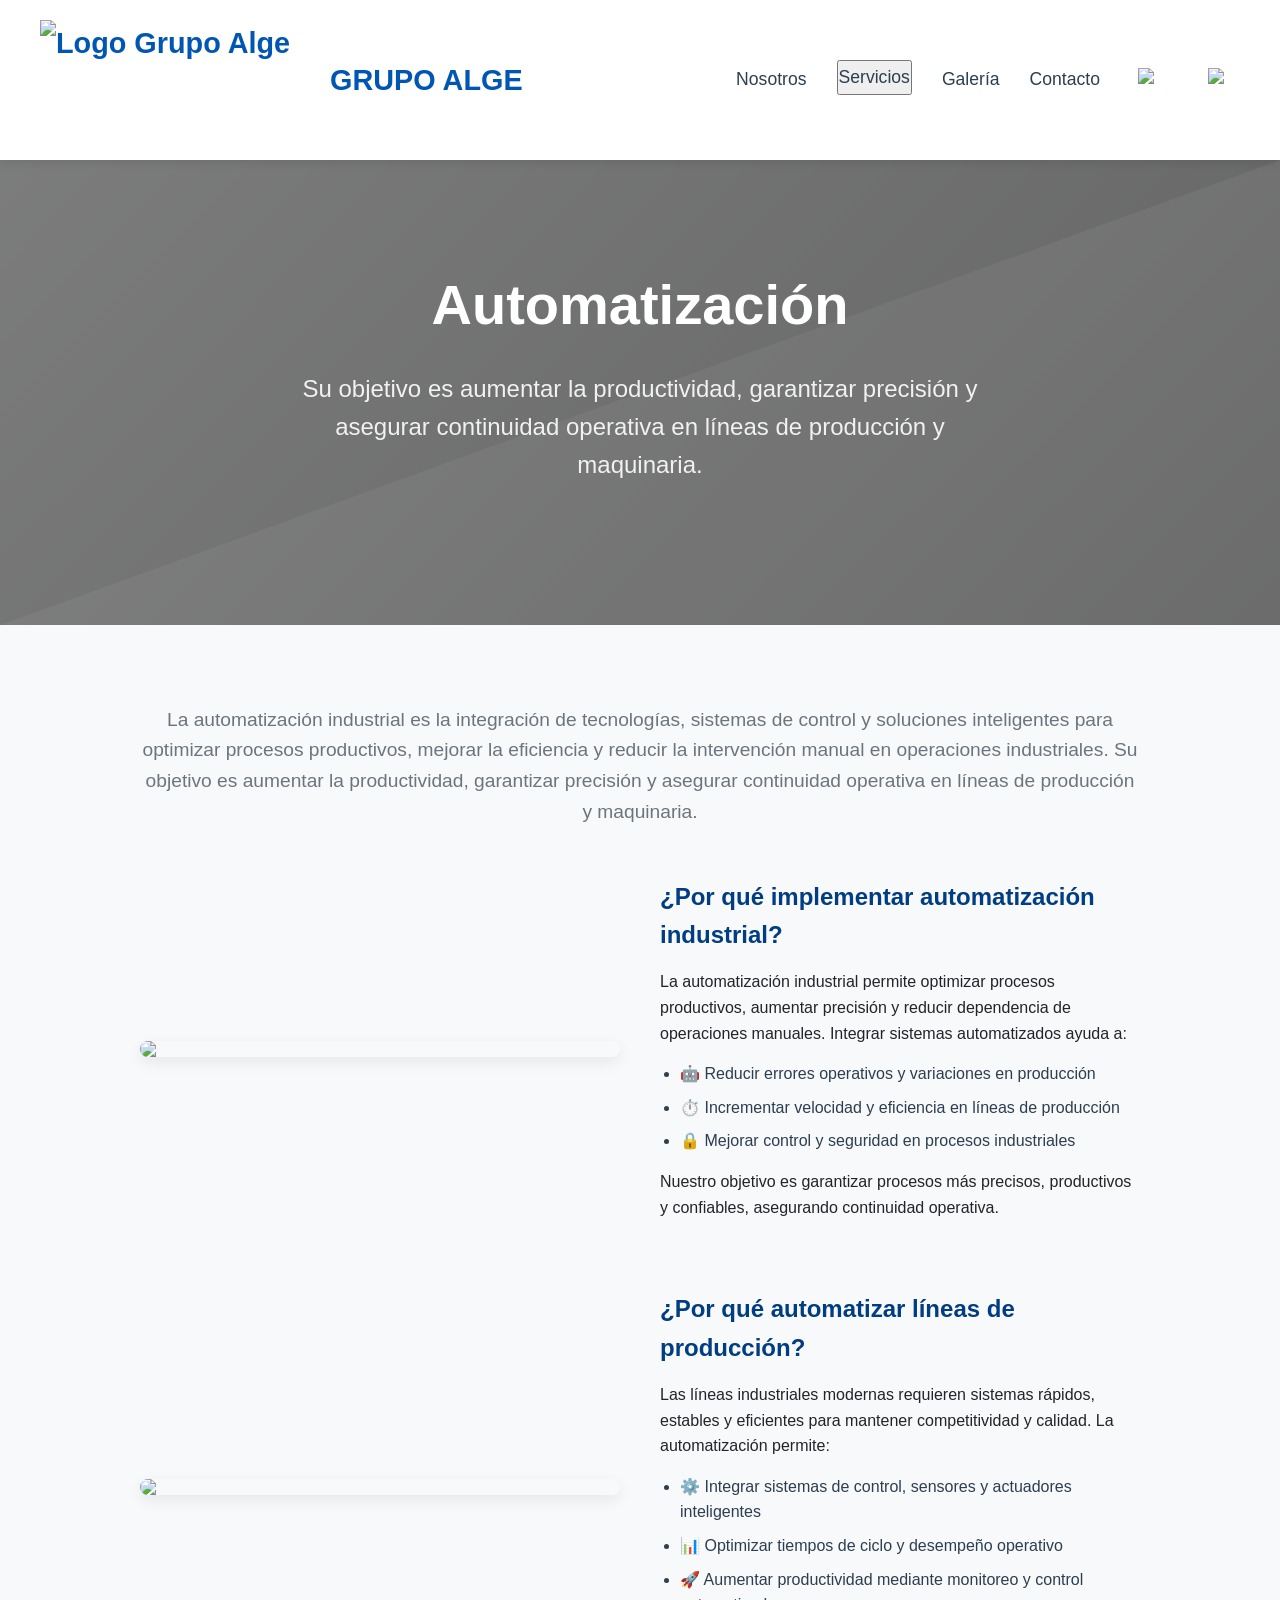
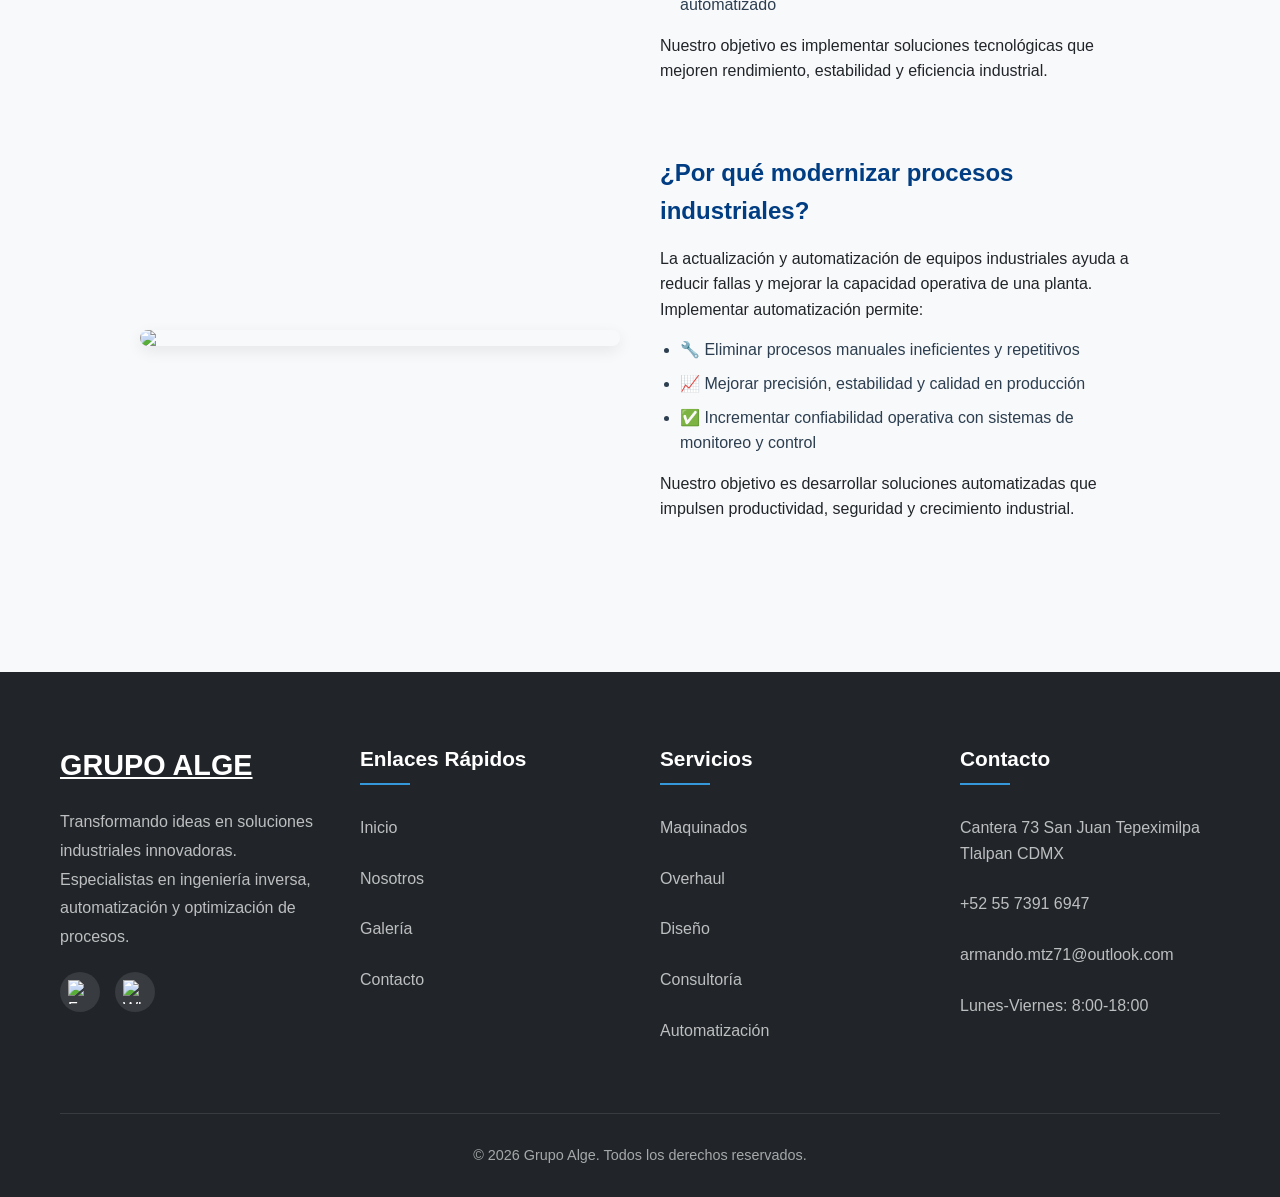
==== PAGINA ALGE/automatizacion.html @ 8874084b "Primero" ====
<!DOCTYPE html>
<html lang="es">
<head>
    <meta charset="UTF-8">
    <meta name="viewport" content="width=device-width, initial-scale=1.0">
    <title>Sustitución de Importaciones - GRUPO ALGE</title>

    <link rel="stylesheet" href="css/style.css">
    <link rel="icon" href="images/logo estrella.png" type="image/png">
</head>
<body>

<!-- Header (se mantiene igual que tu index) -->
<header class="header">
  <nav class="nav container" aria-label="Navegación principal">
    
    <a href="index.html" class="logo" aria-label="Inicio">
      <img src="images/logo estrella.png" alt="Logo Grupo Alge" style="height:120px; margin-right:40px;">
      GRUPO ALGE
    </a>

    

    <!-- Fondo para cerrar menú -->
    <div class="nav-backdrop" hidden></div>

    <!-- Menú -->
    <div id="primary-menu" class="nav-links">
      <a href="nosotros.html" class="nav-link">Nosotros</a>

      <!-- Dropdown -->
      <div class="nav-group">
        <button class="nav-link nav-dropdown-toggle" aria-expanded="false">
          Servicios <i class="fas fa-chevron-down"></i>
        </button>

        <div class="nav-dropdown">
          <a href="sustitucion.html" class="nav-sublink">Sustitución de Importaciones</a>
          <a href="overhaul.html" class="nav-sublink">Overhaul</a>
          <a href="diseño.html" class="nav-sublink">Diseño y Maquinado</a>
          <a href="consultoria.html" class="nav-sublink">Consultoría</a>
          <a href="automatizacion.html" class="nav-sublink">Automatización</a>
        </div>
      </div>

      <a href="galeria.html" class="nav-link">Galería</a>
      <a href="contacto.html" class="nav-link">Contacto</a>
      <a href="https://facebook.com/controlytecnologiaenllenado" target="_blank" class="social-link">
                            <img src="images/Facebook_Logo_(2019).png" alt="Facebook" style="width:24px; height:24px; vertical-align:middle;">
                        </a>

                        <a href="https://wa.me/+525573916947" target="_blank" class="social-link">
                            <img src="images/whatsapp.png" alt="WhatsApp" style="width:24px; height:24px; vertical-align:middle;">
                        </a>
    </div>

    
     
   

  </nav>
</header>


<!-- Hero -->
<section class="hero hero-blog">
    <div class="container">
        <h1 class="hero-title">Automatización</h1>
        <p class="hero-subtitle">Su objetivo es aumentar la productividad, garantizar precisión y asegurar continuidad operativa en líneas de producción y maquinaria.</p>
    </div>
</section>

<!-- Blog Body -->
<section class="blog-content container">

    <div class="blog-intro">
        <p>
            La automatización industrial es la integración de tecnologías, sistemas de control y soluciones inteligentes para optimizar procesos productivos, mejorar la eficiencia y reducir la intervención manual en operaciones industriales. Su objetivo es aumentar la productividad, garantizar precisión y asegurar continuidad operativa en líneas de producción y maquinaria.
    </div>

    <!-- Block 1 -->
    <div class="blog-block">
    <img src="images/fotoalge8.jpeg" class="blog-img">
    <div class="blog-text">
        <h2>¿Por qué implementar automatización industrial?</h2>
        <p>
            La automatización industrial permite optimizar procesos productivos, aumentar precisión y reducir dependencia de operaciones manuales. Integrar sistemas automatizados ayuda a:
        </p>
        <ul>
            <li>🤖 Reducir errores operativos y variaciones en producción</li>
            <li>⏱️ Incrementar velocidad y eficiencia en líneas de producción</li>
            <li>🔒 Mejorar control y seguridad en procesos industriales</li>
        </ul>
        <p>
            Nuestro objetivo es garantizar procesos más precisos, productivos y confiables, asegurando continuidad operativa.
        </p>
    </div>
</div>

    <!-- Block 2 -->
    <div class="blog-block">
    <img src="images/fotoalge9.jpeg" class="blog-img">
    <div class="blog-text">
        <h2>¿Por qué automatizar líneas de producción?</h2>
        <p>
            Las líneas industriales modernas requieren sistemas rápidos, estables y eficientes para mantener competitividad y calidad. La automatización permite:
        </p>
        <ul>
            <li>⚙️ Integrar sistemas de control, sensores y actuadores inteligentes</li>
            <li>📊 Optimizar tiempos de ciclo y desempeño operativo</li>
            <li>🚀 Aumentar productividad mediante monitoreo y control automatizado</li>
        </ul>
        <p>
            Nuestro objetivo es implementar soluciones tecnológicas que mejoren rendimiento, estabilidad y eficiencia industrial.
        </p>
    </div>
</div>

    <!-- Block 3 -->
    <div class="blog-block">
    <img src="images/fotoalge10.jpeg" class="blog-img">
    <div class="blog-text">
        <h2>¿Por qué modernizar procesos industriales?</h2>
        <p>
            La actualización y automatización de equipos industriales ayuda a reducir fallas y mejorar la capacidad operativa de una planta. Implementar automatización permite:
        </p>
        <ul>
            <li>🔧 Eliminar procesos manuales ineficientes y repetitivos</li>
            <li>📈 Mejorar precisión, estabilidad y calidad en producción</li>
            <li>✅ Incrementar confiabilidad operativa con sistemas de monitoreo y control</li>
        </ul>
        <p>
            Nuestro objetivo es desarrollar soluciones automatizadas que impulsen productividad, seguridad y crecimiento industrial.
        </p>
    </div>
</div>

   

</section>

    <!-- Footer -->
    <footer class="footer">
        <div class="container">
            <div class="footer-grid">
                <div class="footer-info">
                    <a href="index.html" class="footer-logo">
                        <i class="fas fa-cogs"></i> GRUPO ALGE
                    </a>
                    <p class="footer-text">Transformando ideas en soluciones industriales innovadoras. Especialistas en ingeniería inversa, automatización y optimización de procesos.</p>
                    <div class="social-links">
                        <a href="https://facebook.com/controlytecnologiaenllenado" target="_blank" class="social-link">
                            <img src="images/Facebook_Logo_(2019).png" alt="Facebook" style="width:24px; height:24px; vertical-align:middle;">
                        </a>
                        <a href="https://wa.me/+525573916947" target="_blank" class="social-link">
                            <img src="images/whatsapp.png" alt="WhatsApp" style="width:24px; height:24px; vertical-align:middle;">
                        </a>
                        
                    </div>
                </div>
                
                <div class="footer-links-group">
                    <h3 class="footer-title">Enlaces Rápidos</h3>
                    <ul class="footer-links">
                        <li><a href="index.html" class="footer-link">Inicio</a></li>
                        <li><a href="nosotros.html" class="footer-link">Nosotros</a></li>
                         <li><a href="galeria.html" class="footer-link">Galería</a></li>
                        <li><a href="contacto.html" class="footer-link">Contacto</a></li>
                    </ul>
                </div>
                
                <div class="footer-links-group">
                    <h3 class="footer-title">Servicios</h3>
                    <ul class="footer-links">
                        <li><a href="sustitucion.html" class="footer-link">Maquinados</a></li>
                        <li><a href="overhaul.html" class="footer-link">Overhaul</a></li>
                        <li><a href="diseño.html" class="footer-link">Diseño</a></li>
                        <li><a href="consultoria.html" class="footer-link">Consultoría</a></li>
                        <li><a href="automatizacion.html" class="footer-link">Automatización</a></li>
                    </ul>
                </div>
                
                <div class="footer-links-group">
                    <h3 class="footer-title">Contacto</h3>
                    <ul class="footer-links">
                        <li><a href="#" class="footer-link"><i class="fas fa-map-marker-alt"></i> Cantera 73 San Juan Tepeximilpa Tlalpan CDMX</a></li>
                        <li><a href="tel:+525573916947" class="footer-link"><i class="fas fa-phone"></i> +52 55 7391 6947</a></li>
                        <li><a href=":armando.mtz71@outlook.com" class="footer-link"><i class="fas fa-envelope"></i> armando.mtz71@outlook.com</a></li>
                        <li><a href="#" class="footer-link"><i class="fas fa-clock"></i> Lunes-Viernes: 8:00-18:00</a></li>
                    </ul>
                </div>
            </div>
            
            <div class="copyright">
                <p>&copy; 2026 Grupo Alge. Todos los derechos reservados.</p>
            </div>
        </div>
    </footer>


    



<script src="script1.js"></script>
    
</body>
</html>
---- PAGINA ALGE/css/style.css ----
:root {
    --primary: #0056b3;
    --primary-dark: #003d82;
    --secondary: #2c3e50;
    --accent: #3498db;
    --light: #f8f9fa;
    --dark: #212529;
    --gray: #6c757d;
    --light-gray: #e9ecef;
    --border-radius: 8px;
    --box-shadow: 0 5px 15px rgba(0, 0, 0, 0.08);
    --transition: all 0.3s ease;
}

* {
    margin: 0;
    padding: 0;
    box-sizing: border-box;
}

body {
    font-family: 'Roboto', sans-serif;
    line-height: 1.6;
    color: var(--dark);
    background-color: var(--light);
    position: relative;
    min-height: 100vh;
}

.container {
    width: 100%;
    max-width: 1200px;
    margin: 0 auto;
    padding: 0 20px;
}

/* Header Styles */
.header {
    background-color: white;
    box-shadow: 0 2px 10px rgba(0, 0, 0, 0.1);
    position: sticky;
    top: 0;
    z-index: 1000;
}

.nav {
    display: flex;
    justify-content: space-between;
    align-items: center;
    padding: 20px 0;
}

.logo {
    font-family: 'Exo 2', sans-serif;
    font-weight: 700;
    font-size: 1.8rem;
    color: var(--primary);
    text-decoration: none;
    display: flex;
    align-items: center;
}

.logo i {
    margin-right: 10px;
    color: var(--accent);
}

.nav-links {
    display: flex;
    gap: 30px;
}

.nav-link {
    color: var(--secondary);
    text-decoration: none;
    font-weight: 500;
    font-size: 1.1rem;
    position: relative;
    padding: 5px 0;
    transition: var(--transition);
}

.nav-link:hover, .nav-link.active {
    color: var(--primary);
}

.nav-link::after {
    content: '';
    position: absolute;
    bottom: 0;
    left: 0;
    width: 0;
    height: 2px;
    background-color: var(--primary);
    transition: var(--transition);
}

.nav-link:hover::after, .nav-link.active::after {
    width: 100%;
}

/* Hero Section */
.hero {
    background: linear-gradient(135deg, rgba(65,80,139,0.7), rgba(44,62,80,0.7), rgba(52,152,219,0.7)),
                url('/images/fotoalge.jpeg') center center/cover no-repeat;
    color: white;
    text-align: center;
    padding: 100px 0;
    position: relative;
    overflow: hidden;
}

.hero::before {
    content: '';
    position: absolute;
    top: 0;
    left: 0;
    width: 100%;
    height: 100%;
    background: url('data:image/svg+xml;utf8,<svg xmlns="http://www.w3.org/2000/svg" viewBox="0 0 100 100" preserveAspectRatio="none"><polygon fill="rgba(255,255,255,0.05)" points="0,100 100,0 100,100"/></svg>');
    background-size: cover;
}

.hero-title {
    font-family: 'Exo 2', sans-serif;
    font-size: 3.5rem;
    font-weight: 700;
    margin-bottom: 20px;
    position: relative;
    animation: fadeInDown 1s ease;
}

.hero-subtitle {
    font-size: 1.5rem;
    max-width: 700px;
    margin: 0 auto 40px;
    opacity: 0.9;
    position: relative;
    animation: fadeIn 1.2s ease;
}

.hero-cta {
    display: inline-block;
    background-color: var(--accent);
    color: white;
    padding: 15px 35px;
    border-radius: 50px;
    text-decoration: none;
    font-weight: 600;
    font-size: 1.1rem;
    transition: var(--transition);
    position: relative;
    animation: fadeInUp 1.4s ease;
}

.hero-cta:hover {
    background-color: white;
    color: var(--primary);
    transform: translateY(-3px);
    box-shadow: 0 10px 20px rgba(0, 0, 0, 0.2);
}

/* Service Section */
.service-section {
    padding: 100px 0;
}

.section-title {
    text-align: center;
    font-family: 'Exo 2', sans-serif;
    font-size: 2.5rem;
    color: var(--secondary);
    margin-bottom: 70px;
    position: relative;
}

.section-title::after {
    content: '';
    position: absolute;
    bottom: -15px;
    left: 50%;
    transform: translateX(-50%);
    width: 80px;
    height: 4px;
    background-color: var(--accent);
    border-radius: 2px;
}

.service-card {
    background: white;
    border-radius: var(--border-radius);
    overflow: hidden;
    box-shadow: var(--box-shadow);
    transition: var(--transition);
    max-width: 1000px;
    margin: 0 auto;
}

.service-card:hover {
    transform: translateY(-10px);
    box-shadow: 0 15px 30px rgba(0, 0, 0, 0.15);
}

.service-image {
    width: 100%;
    height: 400px;
    object-fit: cover;
    display: block;
}

.service-content {
    padding: 40px;
}

.service-title {
    font-family: 'Exo 2', sans-serif;
    font-size: 2rem;
    color: var(--primary);
    text-align: center;
    margin-bottom: 25px;
}

.service-description {
    font-size: 1.1rem;
    line-height: 1.8;
    color: var(--gray);
    margin-bottom: 30px;
    text-align: center;
}

.features-title {
    font-family: 'Exo 2', sans-serif;
    font-size: 1.4rem;
    color: var(--secondary);
    margin-bottom: 20px;
    text-align: center;
}

.features-grid {
    display: grid;
    grid-template-columns: repeat(auto-fit, minmax(300px, 1fr));
    gap: 20px;
    margin-bottom: 40px;
}

.feature-item {
    background-color: var(--light);
    border-radius: var(--border-radius);
    padding: 25px;
    text-align: center;
    transition: var(--transition);
}

.feature-item:hover {
    transform: translateY(-5px);
    box-shadow: 0 5px 15px rgba(0, 0, 0, 0.1);
}

.feature-icon {
    font-size: 2.5rem;
    color: var(--accent);
    margin-bottom: 15px;
}

.feature-title {
    font-weight: 600;
    margin-bottom: 10px;
    color: var(--primary-dark);
}

.feature-text {
    color: var(--gray);
    font-size: 0.95rem;
}

.service-cta {
    display: block;
    width: fit-content;
    margin: 0 auto;
    background-color: var(--primary);
    color: white;
    padding: 15px 40px;
    border-radius: 50px;
    text-decoration: none;
    font-weight: 600;
    font-size: 1.1rem;
    transition: var(--transition);
    text-align: center;
}

.service-cta:hover {
    background-color: var(--primary-dark);
    transform: translateY(-3px);
    box-shadow: 0 10px 20px rgba(0, 0, 0, 0.15);
}

/* Benefits Section */
.benefits-section {
    background-color: var(--secondary);
    color: white;
    padding: 100px 0;
}

.benefits-grid {
    display: grid;
    grid-template-columns: repeat(auto-fit, minmax(250px, 1fr));
    gap: 30px;
    max-width: 1200px;
    margin: 0 auto;
}

.benefit-card {
    background: rgba(255, 255, 255, 0.08);
    border-radius: var(--border-radius);
    padding: 30px;
    text-align: center;
    transition: var(--transition);
}

.benefit-card:hover {
    background: rgba(255, 255, 255, 0.12);
    transform: translateY(-10px);
}

.benefit-icon {
    font-size: 2.5rem;
    color: var(--accent);
    margin-bottom: 20px;
}

.benefit-title {
    font-family: 'Exo 2', sans-serif;
    font-size: 1.5rem;
    margin-bottom: 15px;
}

.benefit-text {
    opacity: 0.85;
    line-height: 1.7;
}

/* Footer */
.footer {
    background-color: var(--dark);
    color: white;
    padding: 70px 0 30px;
}

.footer-grid {
    display: grid;
    grid-template-columns: repeat(auto-fit, minmax(250px, 1fr));
    gap: 40px;
    margin-bottom: 50px;
}

.footer-logo {
    font-family: 'Exo 2', sans-serif;
    font-size: 1.8rem;
    font-weight: 700;
    color: white;
    margin-bottom: 20px;
    display: inline-block;
}

.footer-text {
    opacity: 0.7;
    line-height: 1.8;
    margin-bottom: 20px;
}

.footer-title {
    font-family: 'Exo 2', sans-serif;
    font-size: 1.3rem;
    margin-bottom: 25px;
    color: white;
    position: relative;
    padding-bottom: 10px;
}

.footer-title::after {
    content: '';
    position: absolute;
    bottom: 0;
    left: 0;
    width: 50px;
    height: 2px;
    background-color: var(--accent);
}

.footer-links {
    list-style: none;
}

.footer-link {
    display: block;
    color: rgba(255, 255, 255, 0.7);
    text-decoration: none;
    margin-bottom: 15px;
    transition: var(--transition);
    padding: 5px 0;
}

.footer-link:hover {
    color: white;
    padding-left: 5px;
}

.social-links {
    display: flex;
    gap: 15px;
    margin-top: 20px;
}

.social-link {
    display: flex;
    align-items: center;
    justify-content: center;
    width: 40px;
    height: 40px;
    background-color: rgba(255, 255, 255, 0.1);
    border-radius: 50%;
    color: white;
    text-decoration: none;
    transition: var(--transition);
}

.social-link:hover {
    background-color: var(--accent);
    transform: translateY(-3px);
}

.copyright {
    text-align: center;
    padding-top: 30px;
    border-top: 1px solid rgba(255, 255, 255, 0.1);
    color: rgba(255, 255, 255, 0.6);
    font-size: 0.9rem;
}

/* Animations */
@keyframes fadeIn {
    from { opacity: 0; }
    to { opacity: 1; }
}

@keyframes fadeInUp {
    from {
        opacity: 0;
        transform: translateY(20px);
    }
    to {
        opacity: 1;
        transform: translateY(0);
    }
}

@keyframes fadeInDown {
    from {
        opacity: 0;
        transform: translateY(-20px);
    }
    to {
        opacity: 1;
        transform: translateY(0);
    }
}

/* Responsive */
@media (max-width: 992px) {
    .hero-title {
        font-size: 2.8rem;
    }
    
    .hero-subtitle {
        font-size: 1.3rem;
    }
}

@media (max-width: 768px) {
    .nav {
        flex-direction: column;
        padding: 15px 0;
    }
    
    .nav-links {
        margin-top: 20px;
        gap: 15px;
    }
    
    .hero {
        padding: 80px 0;
    }
    
    .hero-title {
        font-size: 2.3rem;
    }
    
    .hero-subtitle {
        font-size: 1.1rem;
    }
    
    .section-title {
        font-size: 2rem;
    }
    
    .service-content {
        padding: 30px 20px;
    }
    
    .service-title {
        font-size: 1.8rem;
    }
    
    .features-grid {
        grid-template-columns: 1fr;
    }
}

@media (max-width: 576px) {
    .nav-links {
        flex-direction: column;
        align-items: center;
        gap: 12px;
    }
    
    .hero-title {
        font-size: 2rem;
    }
    
    .hero-cta {
        padding: 12px 25px;
        font-size: 1rem;
    }
    
    .service-section, .benefits-section {
        padding: 70px 0;
    }
}

/* Blog Page Layout */
.hero-blog {
    background: linear-gradient(135deg, rgba(0,0,0,.5), rgba(0,0,0,.6)),
    url("/images/IMAGENALGE26\ 5.jpeg") center/cover no-repeat;
}

.blog-content {
    padding: 80px 0;
    max-width: 1000px;
}

.blog-intro {
    font-size: 1.2rem;
    margin-bottom: 50px;
    text-align: center;
    color: var(--gray);
}

/* Blocks */
.blog-block {
    display: flex;
    align-items: center;
    gap: 40px;
    margin-bottom: 70px;
}

.blog-block.reverse {
    flex-direction: row-reverse;
}

.blog-img {
    width: 50%;
    border-radius: 12px;
    box-shadow: var(--box-shadow);
    object-fit: cover;
}

.blog-text {
    width: 50%;
}

.blog-text h2 {
    font-family: 'Exo 2', sans-serif;
    color: var(--primary-dark);
    margin-bottom: 15px;
}

.blog-text ul, .blog-text ol {
    margin: 15px 0;
    padding-left: 20px;
    color: var(--secondary);
}

.blog-text li {
    margin-bottom: 8px;
}

/* CTA */
.blog-cta {
    text-align: center;
    margin-top: 80px;
}

.blog-cta h3 {
    font-size: 1.8rem;
    margin-bottom: 20px;
}

/* --- MENÚ DESPLEGABLE CORREGIDO --- */
.nav-group {
    position: relative;
}

.nav-dropdown {
    position: absolute;
    top: calc(100% + 8px);
    left: 0;
    min-width: 260px;
    background: #fff;
    border-radius: 10px;
    box-shadow: 0 12px 28px rgba(0,0,0,0.15);
    padding: 10px 0;
    opacity: 0;
    visibility: hidden;
    pointer-events: none;
    transition: opacity .25s ease, transform .25s ease;
    transform: translateY(6px);
    z-index: 9999; /* IMPORTANTE */
}

/* Mantener el menú abierto mientras el cursor esté encima del botón o el panel */
.nav-group:hover .nav-dropdown,
.nav-dropdown:hover {
    opacity: 1;
    visibility: visible;
    pointer-events: auto;
    transform: translateY(0);
}

/* Items internos */
.nav-sublink {
    display: block;
    padding: 10px 18px;
    text-decoration: none;
    color: var(--secondary);
    transition: background .25s ease;
}

.nav-sublink:hover {
    background: var(--light-gray);
    color: var(--primary-dark);
}

/* Hover desktop: mostrar dropdown */
@media (hover:hover) {
    .nav-group:hover>.nav-dropdown {
        display: block;
    }
}

/* ---------- MÓVIL / TABLET ---------- */
@media (max-width: 992px) {
    .mobile-menu-toggle {
        display: grid;
    }

    .nav {
        padding: 14px 0;
    }

    /* Backdrop oscuro al abrir */
    .nav-backdrop {
        position: fixed;
        inset: 0;
        background: rgba(0, 0, 0, .35);
        z-index: 999;
        opacity: 0;
        transition: opacity .25s ease;
    }

    .nav-backdrop.show {
        opacity: 1;
    }

    /* Menú deslizable */
    .nav-links {
        position: fixed;
        inset: 0 0 0 auto;
        width: 86%;
        max-width: 360px;
        background: #fff;
        box-shadow: -8px 0 24px rgba(0, 0, 0, .15);
        display: block;
        padding: 80px 22px 24px;
        overflow-y: auto;
        transform: translateX(100%);
        transition: transform .3s ease;
        z-index: 1000;
    }

    .nav-links.active {
        transform: translateX(0);
    }

    .nav-link,
    .nav-dropdown-toggle {
        display: block;
        width: 100%;
        text-align: left;
        padding: 12px 6px;
        font-size: 1.05rem;
        border-bottom: 1px solid #f1f3f5;
    }

    /* Dropdown como acordeón en móvil */
    .nav-dropdown {
        position: static;
        display: none;
        box-shadow: none;
        padding: 6px 0 10px 8px;
        background: transparent;
    }

    .nav-group.open>.nav-dropdown {
        display: block;
    }

    .nav-sublink {
        padding: 10px 8px 10px 14px;
    }
}

/* Estado activo (página actual, opcional) */
.nav-link.active,
.nav-sublink.active,
.nav-dropdown-toggle[aria-expanded="true"] {
    color: var(--primary);
}

/* Video play icon */
.gallery-item.video {
    position: relative;
}

.video-icon {
    position: absolute;
    top: 50%;
    left: 50%;
    transform: translate(-50%, -50%);
    font-size: 2.8rem;
    color: white;
    opacity: 0;
    transition: .3s ease;
    pointer-events: none;
    z-index: 3;
}

.gallery-item.video:hover .video-icon {
    opacity: 1;
}

/* Asegurar que GIF y MP4 se comporten igual que imágenes */
.gallery-media {
    width: 100%;
    height: 100%;
    object-fit: cover;
}
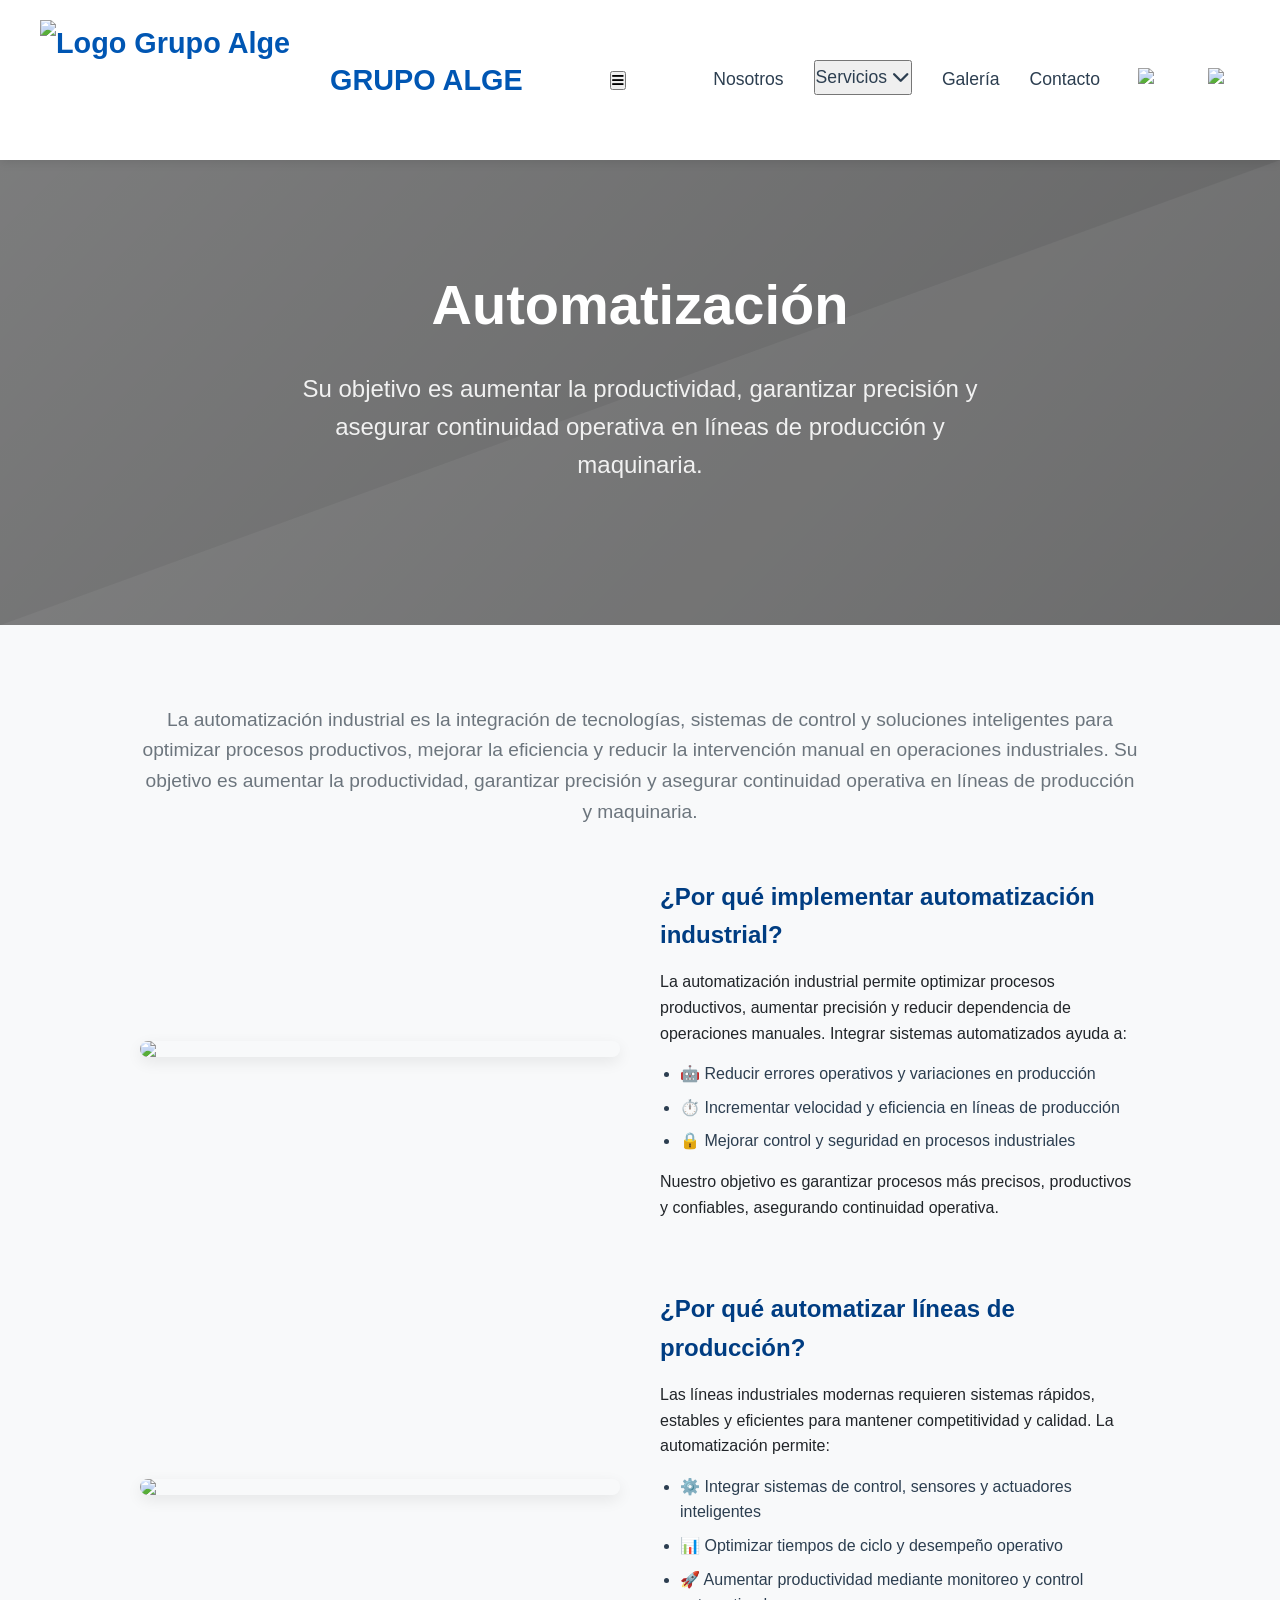
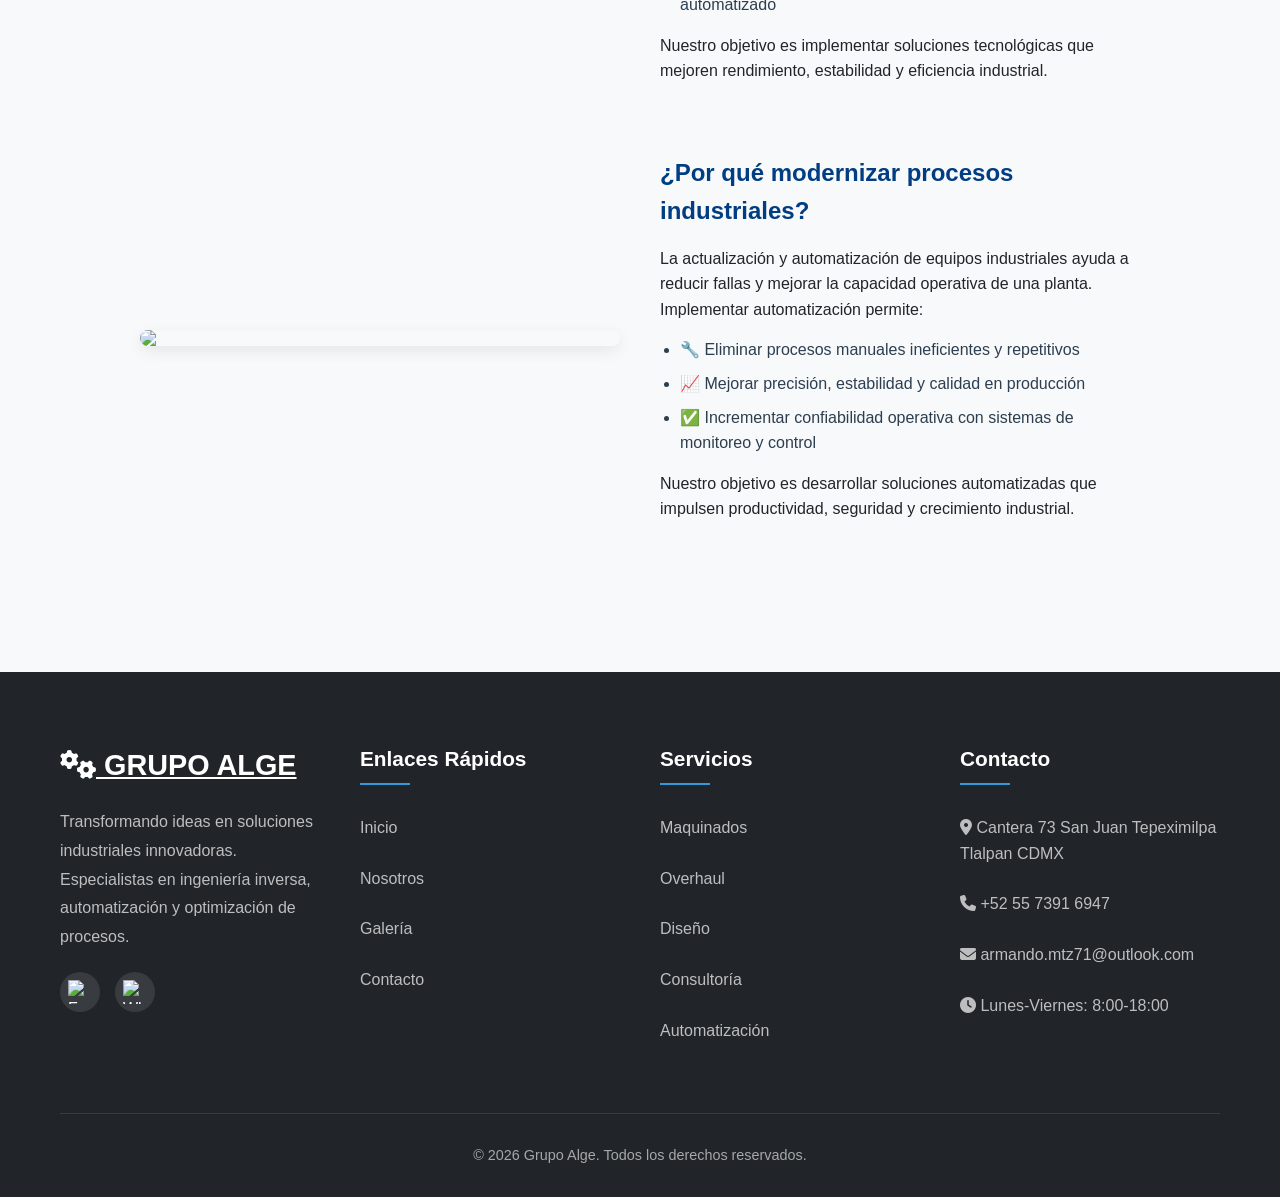
==== commit d7e73988: "Update automatizacion.html" ====
--- a/PAGINA ALGE/automatizacion.html
+++ b/PAGINA ALGE/automatizacion.html
@@ -6,6 +6,7 @@
     <title>Sustitución de Importaciones - GRUPO ALGE</title>
 
     <link rel="stylesheet" href="css/style.css">
+    <link rel="stylesheet" href="https://cdnjs.cloudflare.com/ajax/libs/font-awesome/6.4.0/css/all.min.css">
     <link rel="icon" href="images/logo estrella.png" type="image/png">
 </head>
 <body>
@@ -18,6 +19,10 @@
       <img src="images/logo estrella.png" alt="Logo Grupo Alge" style="height:120px; margin-right:40px;">
       GRUPO ALGE
     </a>
+
+    <button class="mobile-menu-toggle" aria-label="Abrir menú" aria-expanded="false">
+    <i class="fas fa-bars"></i>
+</button>
 
     
 
--- a/PAGINA ALGE/css/style.css
+++ b/PAGINA ALGE/css/style.css
@@ -16,6 +16,64 @@
     margin: 0;
     padding: 0;
     box-sizing: border-box;
+}
+
+
+@media (max-width: 992px) {
+
+
+.nav {
+    flex-direction: row !important;
+    justify-content: space-between !important;
+    align-items: center !important;
+}
+
+.logo img {
+    height: 80px !important;
+    margin-right: 12px !important;
+}
+
+.mobile-menu-toggle {
+    display: grid !important;
+    background: none;
+    border: none;
+    color: var(--primary);
+    font-size: 1.8rem;
+    cursor: pointer;
+    z-index: 1002;
+}
+
+.nav-dropdown {
+    position: static !important;
+    display: none !important;
+    opacity: 1 !important;
+    visibility: visible !important;
+    pointer-events: auto !important;
+    transform: none !important;
+    box-shadow: none !important;
+    background: transparent !important;
+}
+
+.nav-group.open > .nav-dropdown {
+    display: block !important;
+}
+
+.blog-block,
+.blog-block.reverse {
+    flex-direction: column !important;
+}
+
+.blog-img,
+.blog-text {
+    width: 100% !important;
+}
+
+.blog-img {
+    max-height: 350px;
+    object-fit: cover;
+}
+
+
 }
 
 body {
